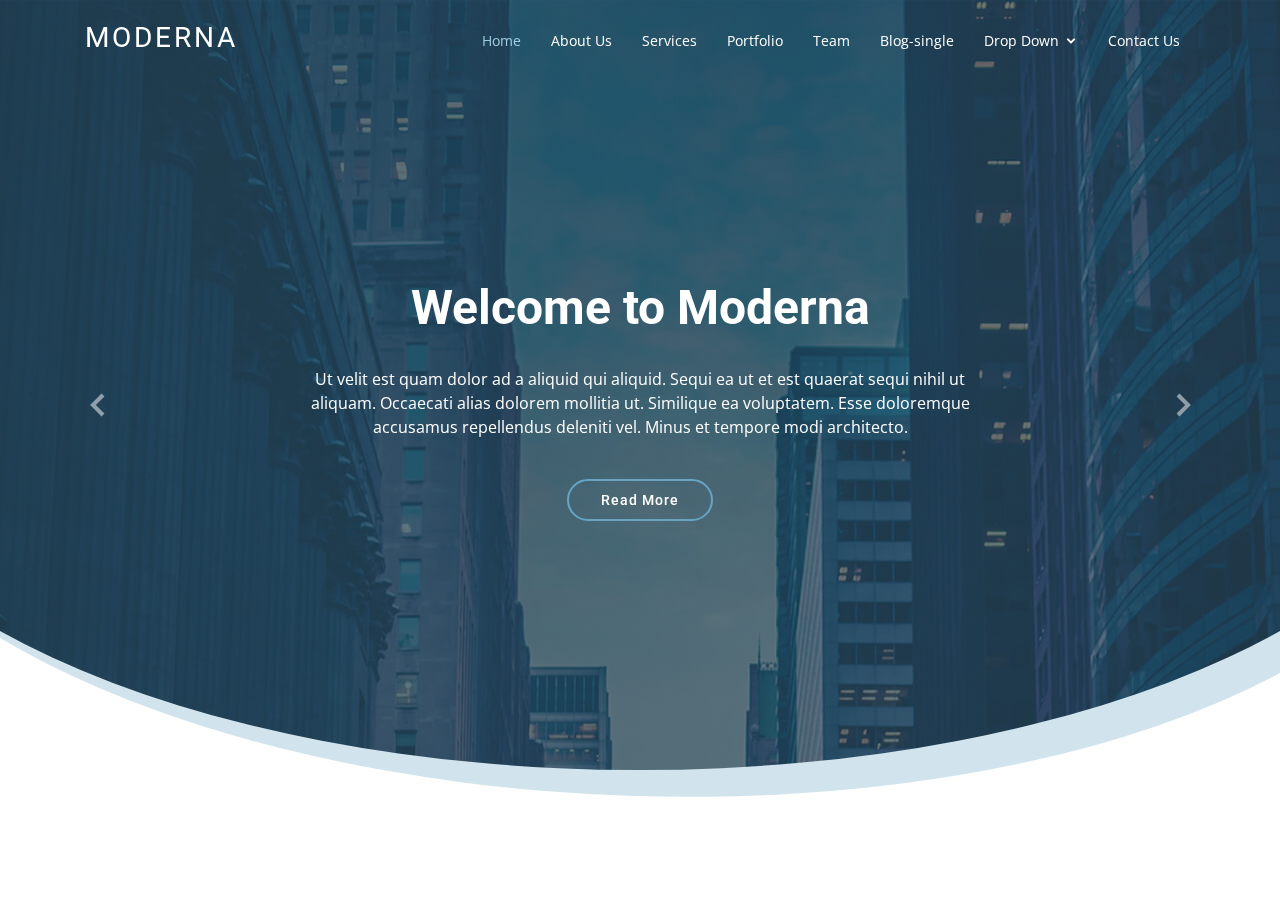
==== index.html @ 578b83ef "1st" ====
<!DOCTYPE html>
<html lang="en">

<head>
  <meta charset="utf-8">
  <meta content="width=device-width, initial-scale=1.0" name="viewport">

  <title>Moderna Bootstrap Template - Index</title>
  <meta content="" name="descriptison">
  <meta content="" name="keywords">

  <!-- Favicons -->
  <link href="assets/img/favicon.png" rel="icon">
  <link href="assets/img/apple-touch-icon.png" rel="apple-touch-icon">

  <!-- Google Fonts -->
  <link href="https://fonts.googleapis.com/css?family=Open+Sans:300,300i,400,400i,600,600i,700,700i|Roboto:300,300i,400,400i,500,500i,700,700i&display=swap" rel="stylesheet">

  <!-- Vendor CSS Files -->
  <link href="assets/vendor/bootstrap/css/bootstrap.min.css" rel="stylesheet">
  <link href="assets/vendor/animate.css/animate.min.css" rel="stylesheet">
  <link href="assets/vendor/icofont/icofont.min.css" rel="stylesheet">
  <link href="assets/vendor/boxicons/css/boxicons.min.css" rel="stylesheet">
  <link href="assets/vendor/venobox/venobox.css" rel="stylesheet">
  <link href="assets/vendor/owl.carousel/assets/owl.carousel.min.css" rel="stylesheet">
  <link href="assets/vendor/aos/aos.css" rel="stylesheet">

  <!-- Template Main CSS File -->
  <link href="assets/css/style.css" rel="stylesheet">

  <!-- =======================================================
  * Template Name: Moderna - v2.1.0
  * Template URL: https://bootstrapmade.com/free-bootstrap-template-corporate-moderna/
  * Author: BootstrapMade.com
  * License: https://bootstrapmade.com/license/
  ======================================================== -->
</head>

<body>

  <!-- ======= Header ======= -->
  <header id="header" class="fixed-top header-transparent">
    <div class="container">

      <div class="logo float-left">
        <h1 class="text-light"><a href="index.html"><span>Moderna</span></a></h1>
        <!-- Uncomment below if you prefer to use an image logo -->
        <!-- <a href="index.html"><img src="assets/img/logo.png" alt="" class="img-fluid"></a>-->
      </div>

      <nav class="nav-menu float-right d-none d-lg-block">
        <ul>
          <li class="active"><a href="index.html">Home</a></li>
          <li><a href="about.html">About Us</a></li>
          <li><a href="services.html">Services</a></li>
          <li><a href="portfolio.html">Portfolio</a></li>
          <li><a href="team.html">Team</a></li>
          <li><a href="blog-single.html">Blog-single</a></li>
          <li class="drop-down"><a href="">Drop Down</a>
            <ul>
              <li><a href="#">Drop Down 1</a></li>
              <li><a href="#">Drop Down 3</a></li>
              <li><a href="#">Drop Down 4</a></li>
              <li><a href="#">Drop Down 5</a></li>
            </ul>
          </li>
          <li><a href="contact.html">Contact Us</a></li>
        </ul>
      </nav><!-- .nav-menu -->

    </div>
  </header><!-- End Header -->

  <!-- ======= Hero Section ======= -->
  <section id="hero" class="d-flex justify-cntent-center align-items-center">
    <div id="heroCarousel" class="container carousel carousel-fade" data-ride="carousel">

      <!-- Slide 1 -->
      <div class="carousel-item active">
        <div class="carousel-container">
          <h2 class="animate__animated animate__fadeInDown">Welcome to <span>Moderna</span></h2>
          <p class="animate__animated animate__fadeInUp">Ut velit est quam dolor ad a aliquid qui aliquid. Sequi ea ut et est quaerat sequi nihil ut aliquam. Occaecati alias dolorem mollitia ut. Similique ea voluptatem. Esse doloremque accusamus repellendus deleniti vel. Minus et tempore modi architecto.</p>
          <a href="" class="btn-get-started animate__animated animate__fadeInUp">Read More</a>
        </div>
      </div>

      <!-- Slide 2 -->
      <div class="carousel-item">
        <div class="carousel-container">
          <h2 class="animate__animated animate__fadeInDown">Lorem Ipsum Dolor</h2>
          <p class="animate__animated animate__fadeInUp">Ut velit est quam dolor ad a aliquid qui aliquid. Sequi ea ut et est quaerat sequi nihil ut aliquam. Occaecati alias dolorem mollitia ut. Similique ea voluptatem. Esse doloremque accusamus repellendus deleniti vel. Minus et tempore modi architecto.</p>
          <a href="" class="btn-get-started animate__animated animate__fadeInUp">Read More</a>
        </div>
      </div>

      <!-- Slide 3 -->
      <div class="carousel-item">
        <div class="carousel-container">
          <h2 class="animate__animated animate__fadeInDown">Sequi ea ut et est quaerat</h2>
          <p class="animate__animated animate__fadeInUp">Ut velit est quam dolor ad a aliquid qui aliquid. Sequi ea ut et est quaerat sequi nihil ut aliquam. Occaecati alias dolorem mollitia ut. Similique ea voluptatem. Esse doloremque accusamus repellendus deleniti vel. Minus et tempore modi architecto.</p>
          <a href="" class="btn-get-started animate__animated animate__fadeInUp">Read More</a>
        </div>
      </div>

      <a class="carousel-control-prev" href="#heroCarousel" role="button" data-slide="prev">
        <span class="carousel-control-prev-icon bx bx-chevron-left" aria-hidden="true"></span>
        <span class="sr-only">Previous</span>
      </a>

      <a class="carousel-control-next" href="#heroCarousel" role="button" data-slide="next">
        <span class="carousel-control-next-icon bx bx-chevron-right" aria-hidden="true"></span>
        <span class="sr-only">Next</span>
      </a>

    </div>
  </section><!-- End Hero -->

  <!-- Vendor JS Files -->
  <script src="assets/vendor/jquery/jquery.min.js"></script>
  <script src="assets/vendor/bootstrap/js/bootstrap.bundle.min.js"></script>
  <script src="assets/vendor/jquery.easing/jquery.easing.min.js"></script>
  <script src="assets/vendor/php-email-form/validate.js"></script>
  <script src="assets/vendor/venobox/venobox.min.js"></script>
  <script src="assets/vendor/waypoints/jquery.waypoints.min.js"></script>
  <script src="assets/vendor/counterup/counterup.min.js"></script>
  <script src="assets/vendor/owl.carousel/owl.carousel.min.js"></script>
  <script src="assets/vendor/isotope-layout/isotope.pkgd.min.js"></script>
  <script src="assets/vendor/aos/aos.js"></script>

  <!-- Template Main JS File -->
  <script src="assets/js/main.js"></script>

</body>

</html>
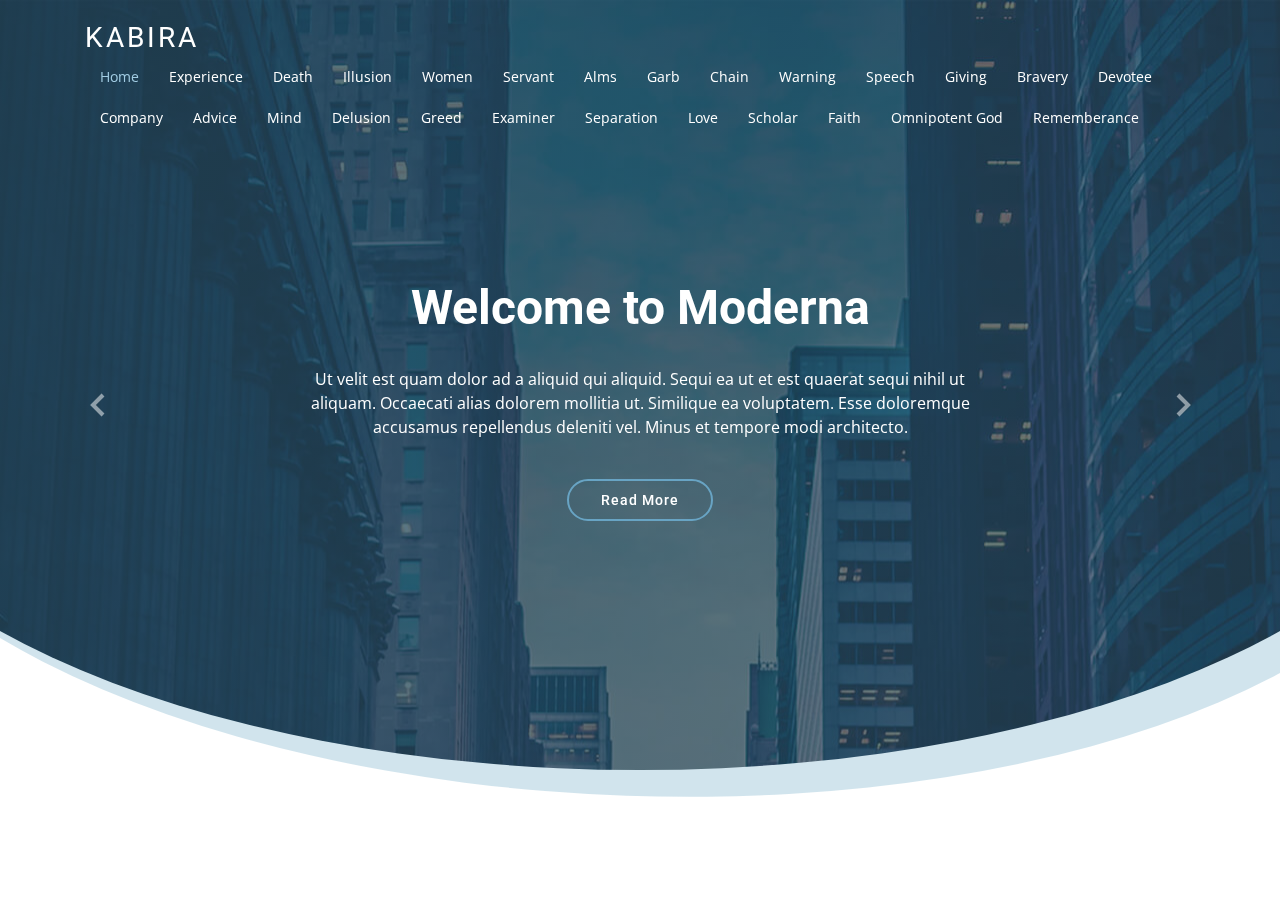
==== commit 5b3daf0e: "Update index.html" ====
--- a/index.html
+++ b/index.html
@@ -5,7 +5,7 @@
   <meta charset="utf-8">
   <meta content="width=device-width, initial-scale=1.0" name="viewport">
 
-  <title>Moderna Bootstrap Template - Index</title>
+  <title>Kabira</title>
   <meta content="" name="descriptison">
   <meta content="" name="keywords">
 
@@ -38,12 +38,12 @@
 
 <body>
 
-  <!-- ======= Header ======= -->
+<!-- ======= Header ======= -->
   <header id="header" class="fixed-top header-transparent">
     <div class="container">
 
       <div class="logo float-left">
-        <h1 class="text-light"><a href="index.html"><span>Moderna</span></a></h1>
+        <h1 class="text-light"><a href="index.html"><span>Kabira</span></a></h1>
         <!-- Uncomment below if you prefer to use an image logo -->
         <!-- <a href="index.html"><img src="assets/img/logo.png" alt="" class="img-fluid"></a>-->
       </div>
@@ -51,20 +51,31 @@
       <nav class="nav-menu float-right d-none d-lg-block">
         <ul>
           <li class="active"><a href="index.html">Home</a></li>
-          <li><a href="about.html">About Us</a></li>
-          <li><a href="services.html">Services</a></li>
-          <li><a href="portfolio.html">Portfolio</a></li>
-          <li><a href="team.html">Team</a></li>
-          <li><a href="blog-single.html">Blog-single</a></li>
-          <li class="drop-down"><a href="">Drop Down</a>
-            <ul>
-              <li><a href="#">Drop Down 1</a></li>
-              <li><a href="#">Drop Down 3</a></li>
-              <li><a href="#">Drop Down 4</a></li>
-              <li><a href="#">Drop Down 5</a></li>
-            </ul>
-          </li>
-          <li><a href="contact.html">Contact Us</a></li>
+          <li><a href="about.html">Experience</a></li>
+          <li><a href="about.html">Death</a></li>
+          <li><a href="about.html">Illusion</a></li>
+          <li><a href="about.html">Women</a></li>
+          <li><a href="about.html">Servant</a></li>
+          <li><a href="about.html">Alms</a></li>
+          <li><a href="about.html">Garb</a></li>
+          <li><a href="about.html">Chain</a></li>
+          <li><a href="about.html">Warning</a></li>
+          <li><a href="about.html">Speech</a></li>
+          <li><a href="about.html">Giving</a></li>
+          <li><a href="about.html">Bravery</a></li>
+          <li><a href="about.html">Devotee</a></li>
+          <li><a href="about.html">Company</a></li>
+          <li><a href="about.html">Advice</a></li>
+          <li><a href="about.html">Mind</a></li>
+          <li><a href="about.html">Delusion</a></li>
+          <li><a href="about.html">Greed</a></li>
+          <li><a href="about.html">Examiner</a></li>
+          <li><a href="about.html">Separation</a></li>
+          <li><a href="about.html">Love</a></li>
+          <li><a href="about.html">Scholar</a></li>
+          <li><a href="about.html">Faith</a></li>
+          <li><a href="about.html">Omnipotent God</a></li>
+          <li><a href="about.html">Rememberance</a></li>
         </ul>
       </nav><!-- .nav-menu -->
 
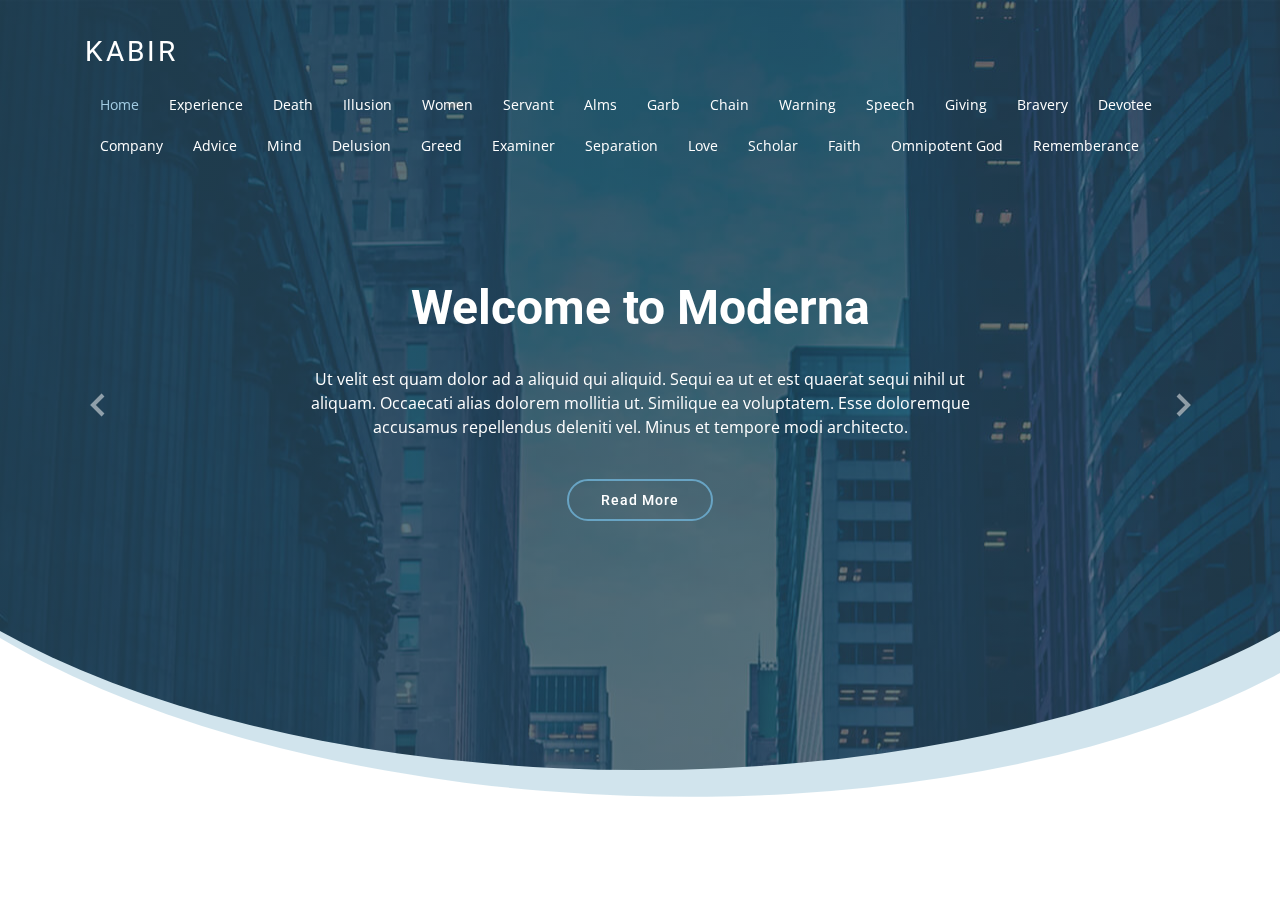
==== commit 6373eeb1: "2" ====
--- a/index.html
+++ b/index.html
@@ -43,7 +43,7 @@
     <div class="container">
 
       <div class="logo float-left">
-        <h1 class="text-light"><a href="index.html"><span>Kabira</span></a></h1>
+        <h1 class="text-light"><a href="index.html"><span>Kabir</span></a></h1>
         <!-- Uncomment below if you prefer to use an image logo -->
         <!-- <a href="index.html"><img src="assets/img/logo.png" alt="" class="img-fluid"></a>-->
       </div>
--- a/assets/css/style.css
+++ b/assets/css/style.css
@@ -59,6 +59,8 @@
 /*--------------------------------------------------------------
 # Header
 --------------------------------------------------------------*/
+
+
 #header {
   height: 80px;
   transition: all 0.5s;
@@ -89,6 +91,7 @@
 }
 
 #header .logo h1 a, #header .logo h1 a:hover {
+  line-height:2;
   color: #fff;
   text-decoration: none;
 }
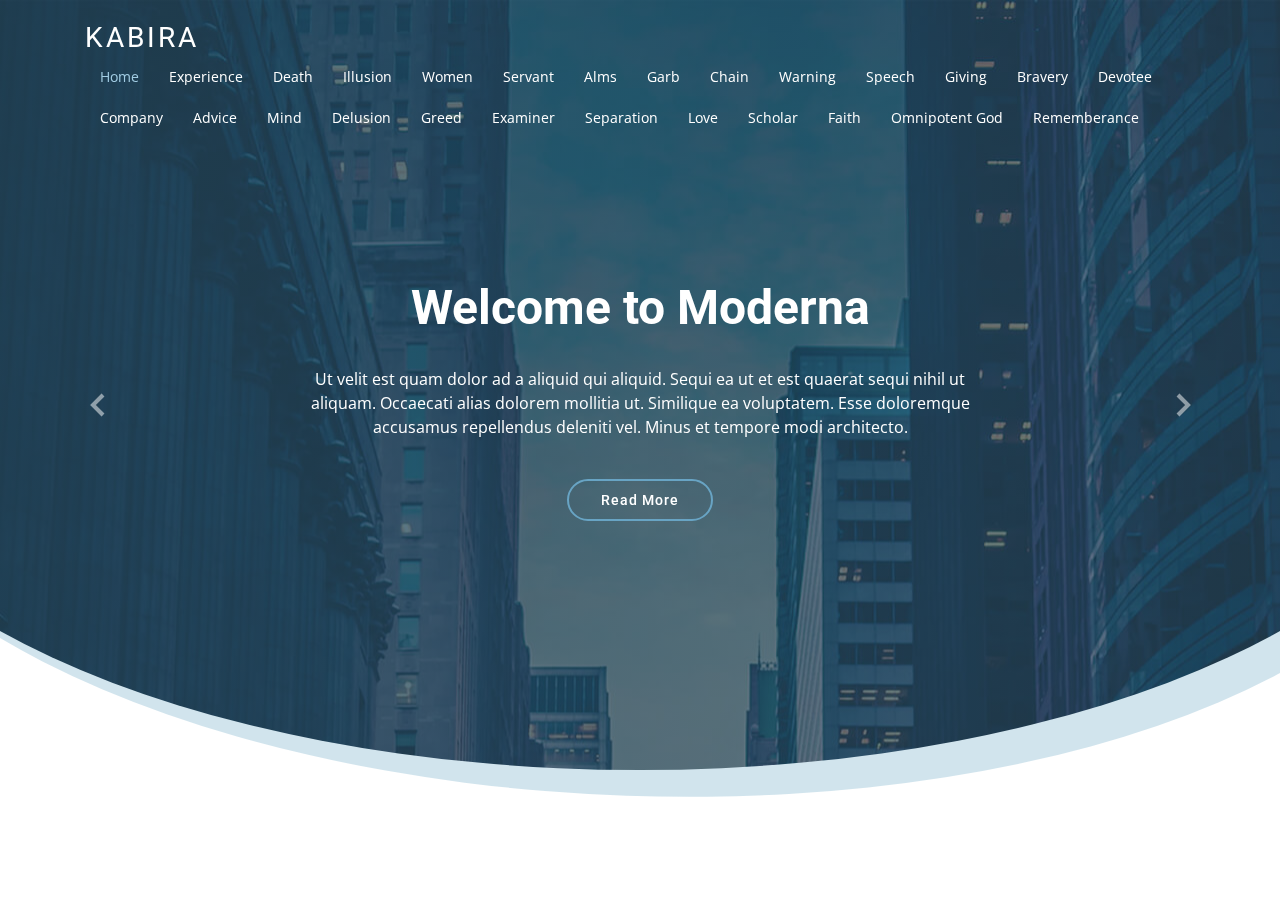
==== commit 539d33db: "3" ====
--- a/index.html
+++ b/index.html
@@ -43,7 +43,7 @@
     <div class="container">
 
       <div class="logo float-left">
-        <h1 class="text-light"><a href="index.html"><span>Kabir</span></a></h1>
+        <h1 class="text-light"><a href="index.html"><span>Kabira</span></a></h1>
         <!-- Uncomment below if you prefer to use an image logo -->
         <!-- <a href="index.html"><img src="assets/img/logo.png" alt="" class="img-fluid"></a>-->
       </div>
--- a/assets/css/style.css
+++ b/assets/css/style.css
@@ -91,7 +91,6 @@
 }
 
 #header .logo h1 a, #header .logo h1 a:hover {
-  line-height:2;
   color: #fff;
   text-decoration: none;
 }
@@ -103,11 +102,14 @@
 }
 
 #main {
+  line-height:5;
+
   margin-top: 80px;
 }
 
 /*--------------------------------------------------------------
-# Navigation Menu
+# Navigation Menu  line-height:2;
+
 --------------------------------------------------------------*/
 /* Desktop Navigation */
 .nav-menu, .nav-menu * {
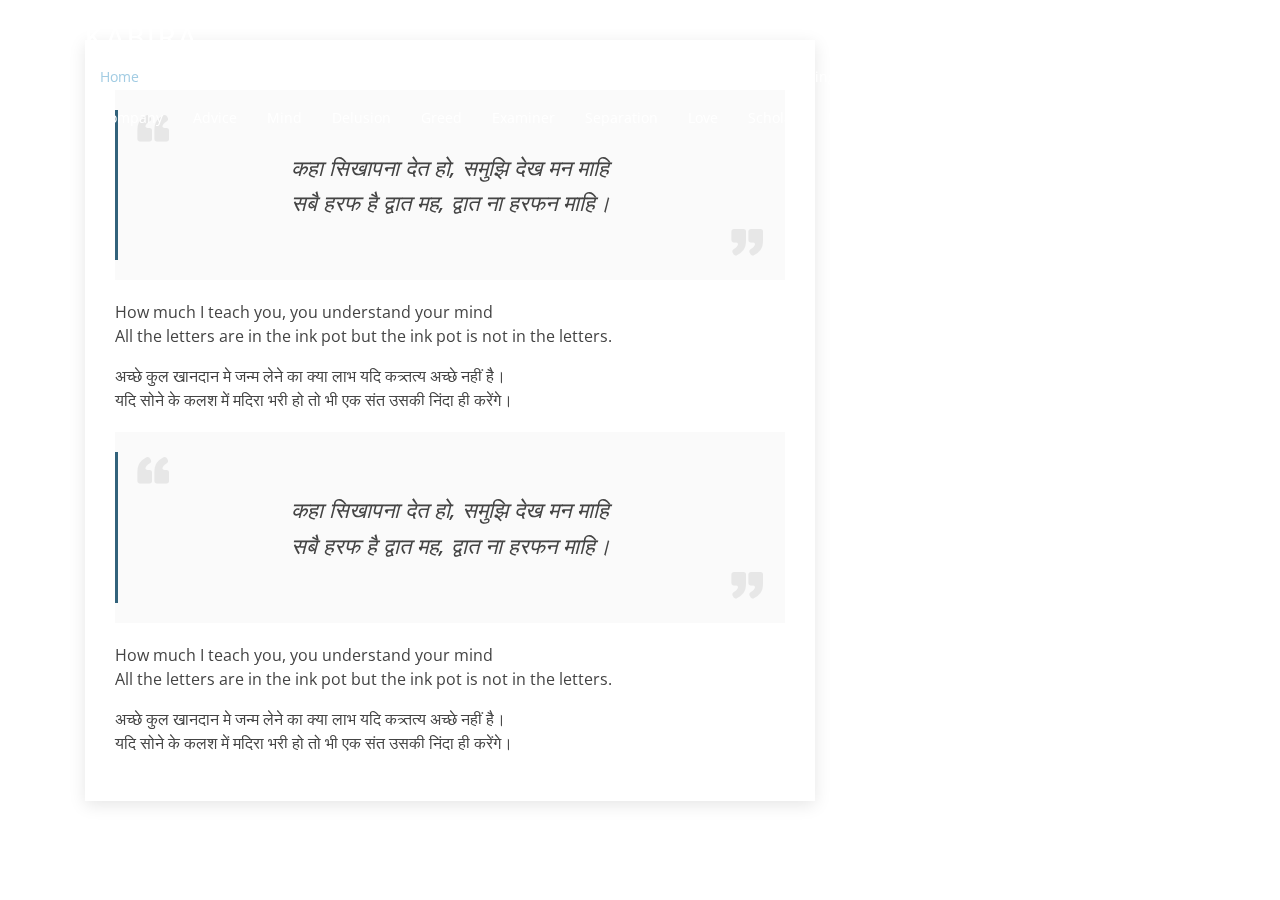
==== commit a3949852: "Update index.html" ====
--- a/index.html
+++ b/index.html
@@ -51,7 +51,7 @@
       <nav class="nav-menu float-right d-none d-lg-block">
         <ul>
           <li class="active"><a href="index.html">Home</a></li>
-          <li><a href="about.html">Experience</a></li>
+          <li><a href="blog-single.html">Experience</a></li>
           <li><a href="about.html">Death</a></li>
           <li><a href="about.html">Illusion</a></li>
           <li><a href="about.html">Women</a></li>
@@ -82,49 +82,52 @@
     </div>
   </header><!-- End Header -->
 
-  <!-- ======= Hero Section ======= -->
-  <section id="hero" class="d-flex justify-cntent-center align-items-center">
-    <div id="heroCarousel" class="container carousel carousel-fade" data-ride="carousel">
+   <!-- ======= Blog Section ======= -->
+   <section class="blog" data-aos="fade-up" data-aos-easing="ease-in-out" data-aos-duration="500">
+    <div class="container">
+      <div class="row">
+        <div class="col-lg-8 entries">
+          <article class="entry entry-single">
+            <div class="entry-content">
 
-      <!-- Slide 1 -->
-      <div class="carousel-item active">
-        <div class="carousel-container">
-          <h2 class="animate__animated animate__fadeInDown">Welcome to <span>Moderna</span></h2>
-          <p class="animate__animated animate__fadeInUp">Ut velit est quam dolor ad a aliquid qui aliquid. Sequi ea ut et est quaerat sequi nihil ut aliquam. Occaecati alias dolorem mollitia ut. Similique ea voluptatem. Esse doloremque accusamus repellendus deleniti vel. Minus et tempore modi architecto.</p>
-          <a href="" class="btn-get-started animate__animated animate__fadeInUp">Read More</a>
-        </div>
-      </div>
+              <blockquote>
+                <i class="icofont-quote-left quote-left"></i>
+                <p>
+                  कहा सिखापना देत हो, समुझि देख मन माहि<br>सबै हरफ है द्वात मह, द्वात ना हरफन माहि।
+                </p>
 
-      <!-- Slide 2 -->
-      <div class="carousel-item">
-        <div class="carousel-container">
-          <h2 class="animate__animated animate__fadeInDown">Lorem Ipsum Dolor</h2>
-          <p class="animate__animated animate__fadeInUp">Ut velit est quam dolor ad a aliquid qui aliquid. Sequi ea ut et est quaerat sequi nihil ut aliquam. Occaecati alias dolorem mollitia ut. Similique ea voluptatem. Esse doloremque accusamus repellendus deleniti vel. Minus et tempore modi architecto.</p>
-          <a href="" class="btn-get-started animate__animated animate__fadeInUp">Read More</a>
-        </div>
-      </div>
+                <i class="las la-quote-right quote-right"></i>
+                <i class="icofont-quote-right quote-right"></i>
 
-      <!-- Slide 3 -->
-      <div class="carousel-item">
-        <div class="carousel-container">
-          <h2 class="animate__animated animate__fadeInDown">Sequi ea ut et est quaerat</h2>
-          <p class="animate__animated animate__fadeInUp">Ut velit est quam dolor ad a aliquid qui aliquid. Sequi ea ut et est quaerat sequi nihil ut aliquam. Occaecati alias dolorem mollitia ut. Similique ea voluptatem. Esse doloremque accusamus repellendus deleniti vel. Minus et tempore modi architecto.</p>
-          <a href="" class="btn-get-started animate__animated animate__fadeInUp">Read More</a>
-        </div>
-      </div>
+              </blockquote>
 
-      <a class="carousel-control-prev" href="#heroCarousel" role="button" data-slide="prev">
-        <span class="carousel-control-prev-icon bx bx-chevron-left" aria-hidden="true"></span>
-        <span class="sr-only">Previous</span>
-      </a>
+              <p>
+                How much I teach you, you understand your mind<br>All the letters are in the ink pot but the ink pot is not in the letters.
+              </p>
+              <p>
+                अच्छे कुल खानदान मे जन्म लेने का क्या लाभ यदि कत्र्तत्य अच्छे नहीं है।<br>यदि सोने के कलश में मदिरा भरी हो तो भी एक संत उसकी निंदा ही करेंगे।
+              </p>
 
-      <a class="carousel-control-next" href="#heroCarousel" role="button" data-slide="next">
-        <span class="carousel-control-next-icon bx bx-chevron-right" aria-hidden="true"></span>
-        <span class="sr-only">Next</span>
-      </a>
+              <blockquote>
+                <i class="icofont-quote-left quote-left"></i>
+                <p>
+                  कहा सिखापना देत हो, समुझि देख मन माहि<br>सबै हरफ है द्वात मह, द्वात ना हरफन माहि।
+                </p>
 
-    </div>
-  </section><!-- End Hero -->
+                <i class="las la-quote-right quote-right"></i>
+                <i class="icofont-quote-right quote-right"></i>
+
+              </blockquote>
+
+              <p>
+                How much I teach you, you understand your mind<br>All the letters are in the ink pot but the ink pot is not in the letters.
+              </p>
+              <p>
+                अच्छे कुल खानदान मे जन्म लेने का क्या लाभ यदि कत्र्तत्य अच्छे नहीं है।<br>यदि सोने के कलश में मदिरा भरी हो तो भी एक संत उसकी निंदा ही करेंगे।
+              </p>
+
+            </div>
+          </article><!-- End blog entry -->
 
   <!-- Vendor JS Files -->
   <script src="assets/vendor/jquery/jquery.min.js"></script>
--- a/assets/css/style.css
+++ b/assets/css/style.css
@@ -59,8 +59,6 @@
 /*--------------------------------------------------------------
 # Header
 --------------------------------------------------------------*/
-
-
 #header {
   height: 80px;
   transition: all 0.5s;
@@ -102,14 +100,11 @@
 }
 
 #main {
-  line-height:5;
-
   margin-top: 80px;
 }
 
 /*--------------------------------------------------------------
-# Navigation Menu  line-height:2;
-
+# Navigation Menu
 --------------------------------------------------------------*/
 /* Desktop Navigation */
 .nav-menu, .nav-menu * {
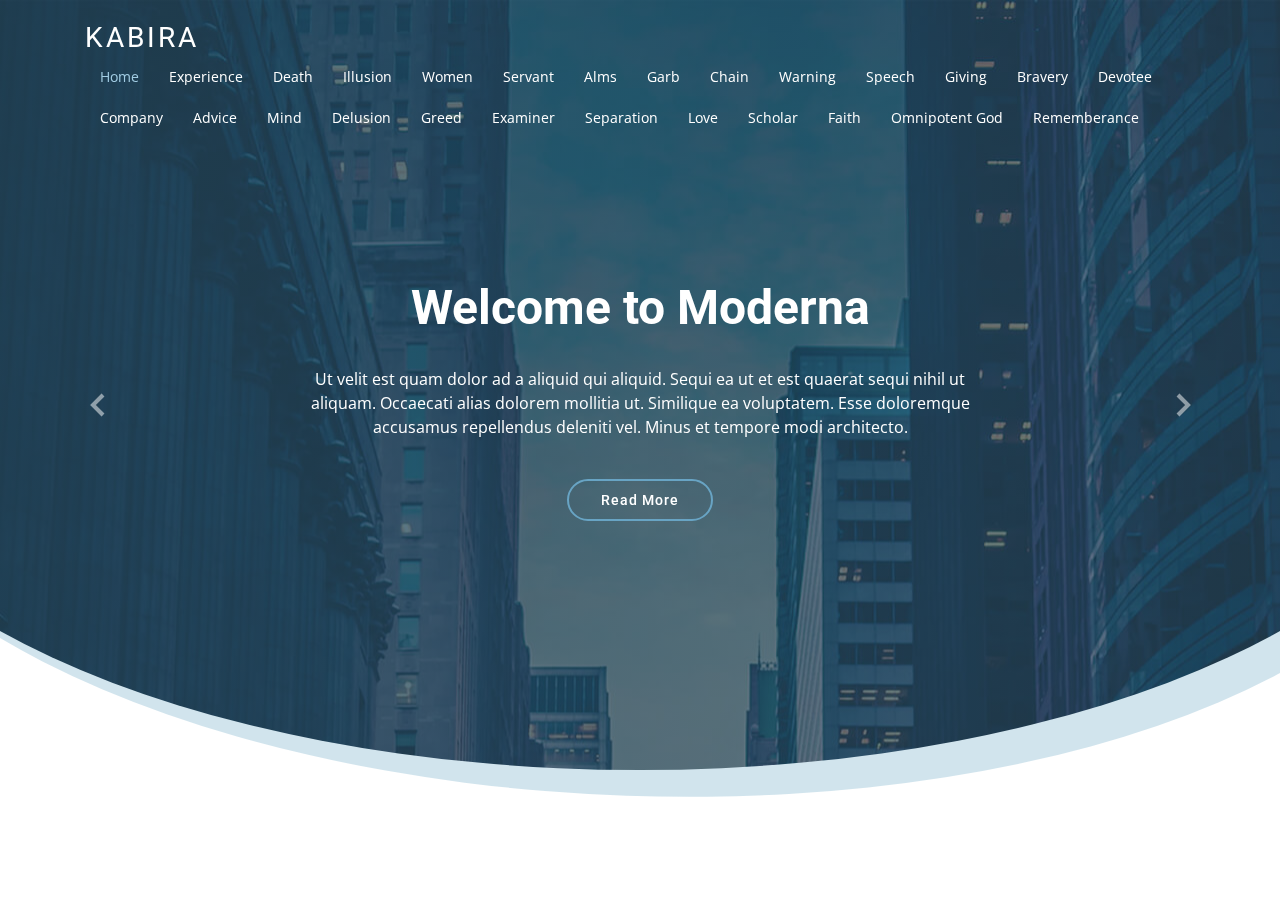
==== commit ce56752a: "Update index.html" ====
--- a/index.html
+++ b/index.html
@@ -82,52 +82,49 @@
     </div>
   </header><!-- End Header -->
 
-   <!-- ======= Blog Section ======= -->
-   <section class="blog" data-aos="fade-up" data-aos-easing="ease-in-out" data-aos-duration="500">
-    <div class="container">
-      <div class="row">
-        <div class="col-lg-8 entries">
-          <article class="entry entry-single">
-            <div class="entry-content">
+  <!-- ======= Hero Section ======= -->
+  <section id="hero" class="d-flex justify-cntent-center align-items-center">
+    <div id="heroCarousel" class="container carousel carousel-fade" data-ride="carousel">
 
-              <blockquote>
-                <i class="icofont-quote-left quote-left"></i>
-                <p>
-                  कहा सिखापना देत हो, समुझि देख मन माहि<br>सबै हरफ है द्वात मह, द्वात ना हरफन माहि।
-                </p>
+      <!-- Slide 1 -->
+      <div class="carousel-item active">
+        <div class="carousel-container">
+          <h2 class="animate__animated animate__fadeInDown">Welcome to <span>Moderna</span></h2>
+          <p class="animate__animated animate__fadeInUp">Ut velit est quam dolor ad a aliquid qui aliquid. Sequi ea ut et est quaerat sequi nihil ut aliquam. Occaecati alias dolorem mollitia ut. Similique ea voluptatem. Esse doloremque accusamus repellendus deleniti vel. Minus et tempore modi architecto.</p>
+          <a href="" class="btn-get-started animate__animated animate__fadeInUp">Read More</a>
+        </div>
+      </div>
 
-                <i class="las la-quote-right quote-right"></i>
-                <i class="icofont-quote-right quote-right"></i>
+      <!-- Slide 2 -->
+      <div class="carousel-item">
+        <div class="carousel-container">
+          <h2 class="animate__animated animate__fadeInDown">Lorem Ipsum Dolor</h2>
+          <p class="animate__animated animate__fadeInUp">Ut velit est quam dolor ad a aliquid qui aliquid. Sequi ea ut et est quaerat sequi nihil ut aliquam. Occaecati alias dolorem mollitia ut. Similique ea voluptatem. Esse doloremque accusamus repellendus deleniti vel. Minus et tempore modi architecto.</p>
+          <a href="" class="btn-get-started animate__animated animate__fadeInUp">Read More</a>
+        </div>
+      </div>
 
-              </blockquote>
+      <!-- Slide 3 -->
+      <div class="carousel-item">
+        <div class="carousel-container">
+          <h2 class="animate__animated animate__fadeInDown">Sequi ea ut et est quaerat</h2>
+          <p class="animate__animated animate__fadeInUp">Ut velit est quam dolor ad a aliquid qui aliquid. Sequi ea ut et est quaerat sequi nihil ut aliquam. Occaecati alias dolorem mollitia ut. Similique ea voluptatem. Esse doloremque accusamus repellendus deleniti vel. Minus et tempore modi architecto.</p>
+          <a href="" class="btn-get-started animate__animated animate__fadeInUp">Read More</a>
+        </div>
+      </div>
 
-              <p>
-                How much I teach you, you understand your mind<br>All the letters are in the ink pot but the ink pot is not in the letters.
-              </p>
-              <p>
-                अच्छे कुल खानदान मे जन्म लेने का क्या लाभ यदि कत्र्तत्य अच्छे नहीं है।<br>यदि सोने के कलश में मदिरा भरी हो तो भी एक संत उसकी निंदा ही करेंगे।
-              </p>
+      <a class="carousel-control-prev" href="#heroCarousel" role="button" data-slide="prev">
+        <span class="carousel-control-prev-icon bx bx-chevron-left" aria-hidden="true"></span>
+        <span class="sr-only">Previous</span>
+      </a>
 
-              <blockquote>
-                <i class="icofont-quote-left quote-left"></i>
-                <p>
-                  कहा सिखापना देत हो, समुझि देख मन माहि<br>सबै हरफ है द्वात मह, द्वात ना हरफन माहि।
-                </p>
+      <a class="carousel-control-next" href="#heroCarousel" role="button" data-slide="next">
+        <span class="carousel-control-next-icon bx bx-chevron-right" aria-hidden="true"></span>
+        <span class="sr-only">Next</span>
+      </a>
 
-                <i class="las la-quote-right quote-right"></i>
-                <i class="icofont-quote-right quote-right"></i>
-
-              </blockquote>
-
-              <p>
-                How much I teach you, you understand your mind<br>All the letters are in the ink pot but the ink pot is not in the letters.
-              </p>
-              <p>
-                अच्छे कुल खानदान मे जन्म लेने का क्या लाभ यदि कत्र्तत्य अच्छे नहीं है।<br>यदि सोने के कलश में मदिरा भरी हो तो भी एक संत उसकी निंदा ही करेंगे।
-              </p>
-
-            </div>
-          </article><!-- End blog entry -->
+    </div>
+  </section><!-- End Hero -->
 
   <!-- Vendor JS Files -->
   <script src="assets/vendor/jquery/jquery.min.js"></script>
